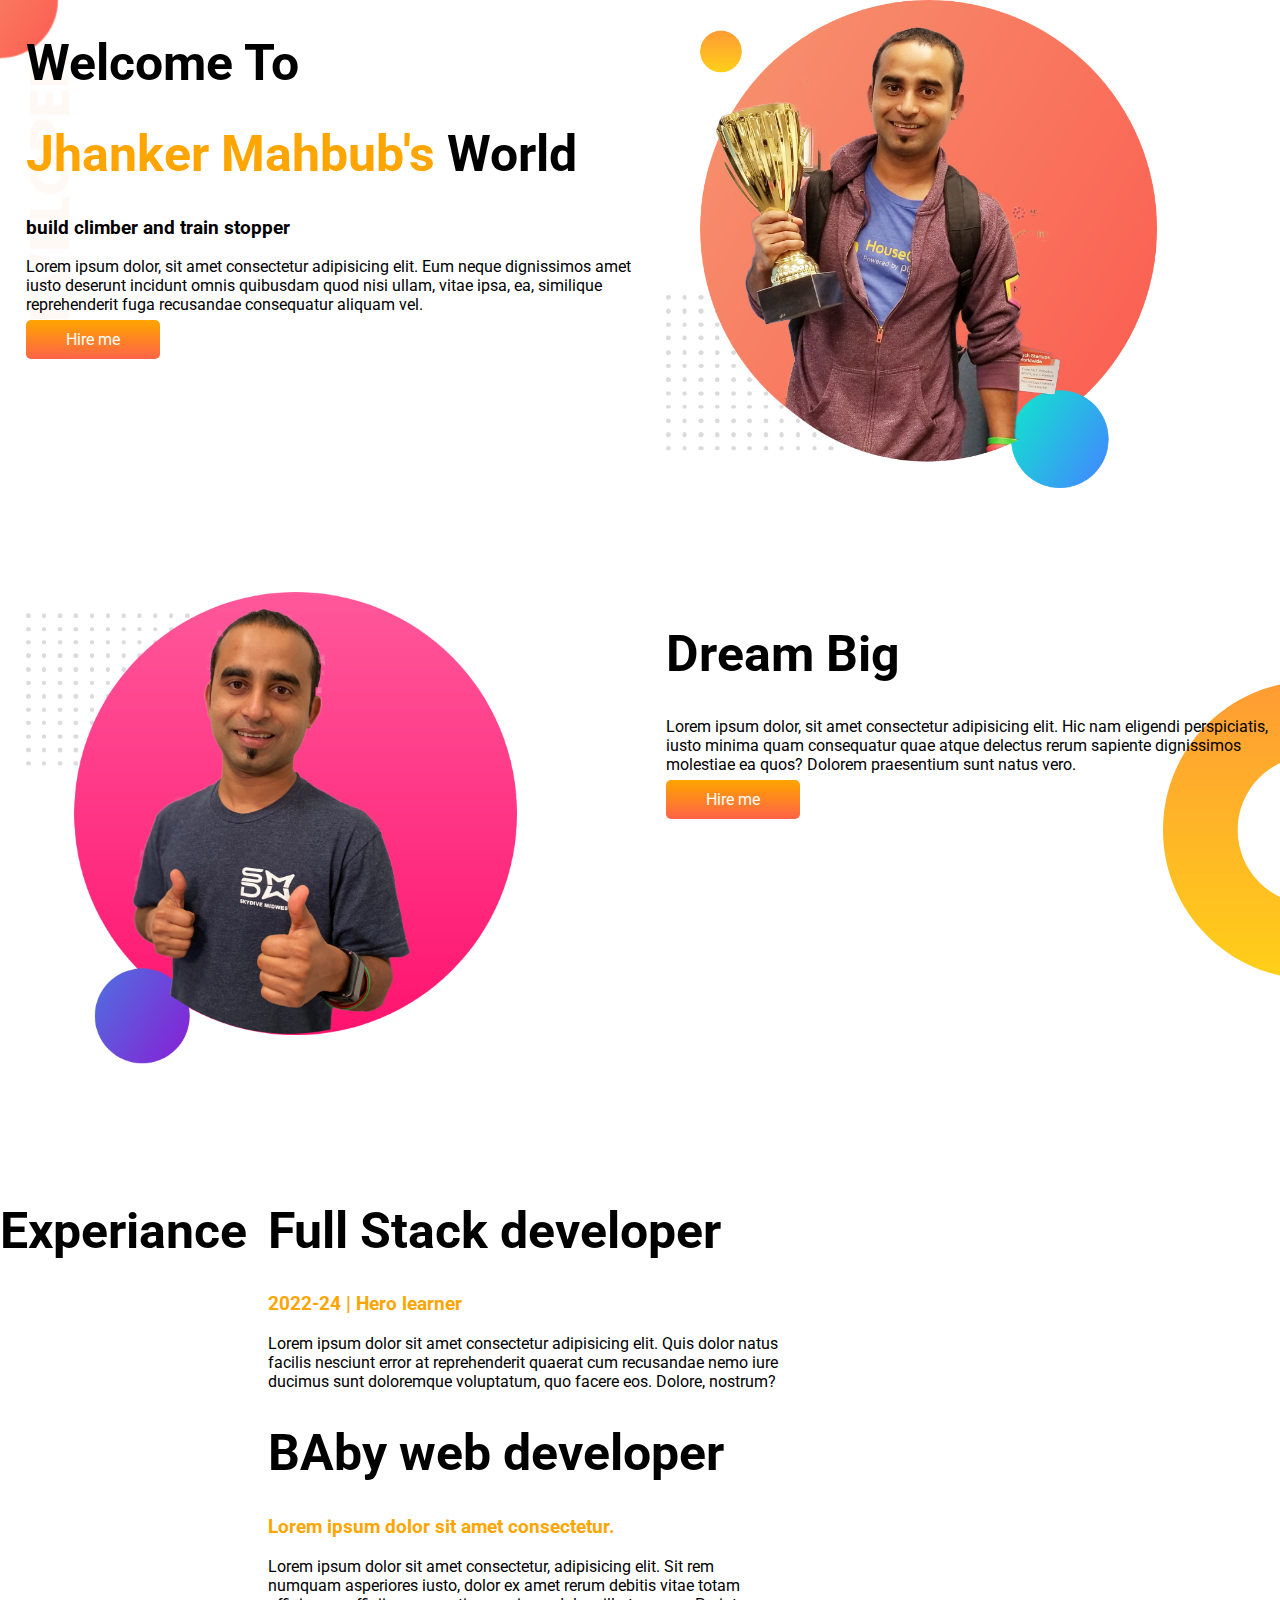
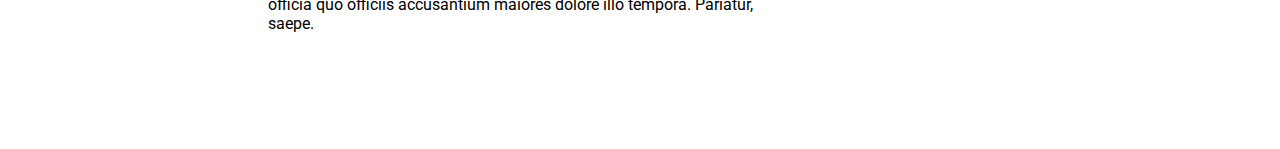
==== First-Protfolio/module-4/index.html @ b454173f "first portfoilo" ====
<!DOCTYPE html>
<html lang="en">
<head>
    <meta charset="UTF-8">
    <meta http-equiv="X-UA-Compatible" content="IE=edge">
    <meta name="viewport" content="width=device-width, initial-scale=1.0">
    <title>My Protfolio</title>
    <link href="https://fonts.googleapis.com/css2?family=Josefin+Sans:ital,wght@1,100;1,400&family=Lora:ital,wght@1,700&family=Roboto&family=Varela&display=swap" rel="stylesheet">
    <link rel="stylesheet" href="style.css">
</head>
<body>
   <section class="bannaer">
    <div class="cointainer">
        <h1>Welcome To</h1>
        <h1> <span class="name">Jhanker Mahbub's</span> World</h1>
        <h3>build climber and train stopper</h3>
        <p>Lorem ipsum dolor, sit amet consectetur adipisicing elit. Eum neque dignissimos amet iusto deserunt incidunt omnis quibusdam quod nisi ullam, vitae ipsa, ea, similique reprehenderit fuga recusandae consequatur aliquam vel.</p>
        <a class="link-button" href="#" target="_blank" >Hire me</a>
       </div>
       <div class="img cointainer">
        <img src="image/jhankar.png" alt="">
    </div>
   </section>
   <section class=" mid-bannaer">
       <div class="cointainer">
           <img src="image/jhankar2.png" alt="">
       </div>
       <div class="cointainer">
        <h1>Dream Big</h1>
        <p>Lorem ipsum dolor, sit amet consectetur adipisicing elit. Hic nam eligendi perspiciatis, iusto minima quam consequatur quae atque delectus rerum sapiente dignissimos molestiae ea quos? Dolorem praesentium sunt natus vero.</p>
        <a class="link-button" href="#" target="_blank" >Hire me</a>
       </div>
   </section>
   <section>
       <h1>Experiance</h1>
       <div class="flexible-container">
        <div class="cointainer">
            <h1>Full Stack developer</h1>
            <h3 class="name">2022-24 | Hero learner</h3>
            <p>Lorem ipsum dolor sit amet consectetur adipisicing elit. Quis dolor natus facilis nesciunt error at reprehenderit quaerat cum recusandae nemo iure ducimus sunt doloremque voluptatum, quo facere eos. Dolore, nostrum?</p>
        </div>
        <div class="cointainer">  
            <h1>BAby web developer</h1>
            <h3 class="name">Lorem ipsum dolor sit amet consectetur.</h3>
            <p>Lorem ipsum dolor sit amet consectetur, adipisicing elit. Sit rem numquam asperiores iusto, dolor ex amet rerum debitis vitae totam officia quo officiis accusantium maiores dolore illo tempora. Pariatur, saepe.</p>
        </div>
       </div>
       
   </section>
   
</body>
</html>
---- First-Protfolio/module-4/style.css ----
body {
  font-family: "Roboto", sans-serif;
  margin: 0;
}
h1 {
  font-size: 50px;
}
.name {
  color: orange;
}
section {
  display: flex;
  margin-bottom: 100px;
}
.cointainer {
  width: 50%;
  padding-left: 2%;
}
.cointainer img {
  width: 80%;
}
.link-button {
  text-decoration: none;
  background-image: linear-gradient(orange, tomato);
  color: white;
  padding: 10px 40px;
  border-radius: 5px;
}
.bannaer {
  background-image: url("image/top-banner.png");
  background-repeat: no-repeat;
}
.mid-bannaer {
  background-image: url("image/dream-bg.png");
  background-repeat: no-repeat;
  background-position: right;
}
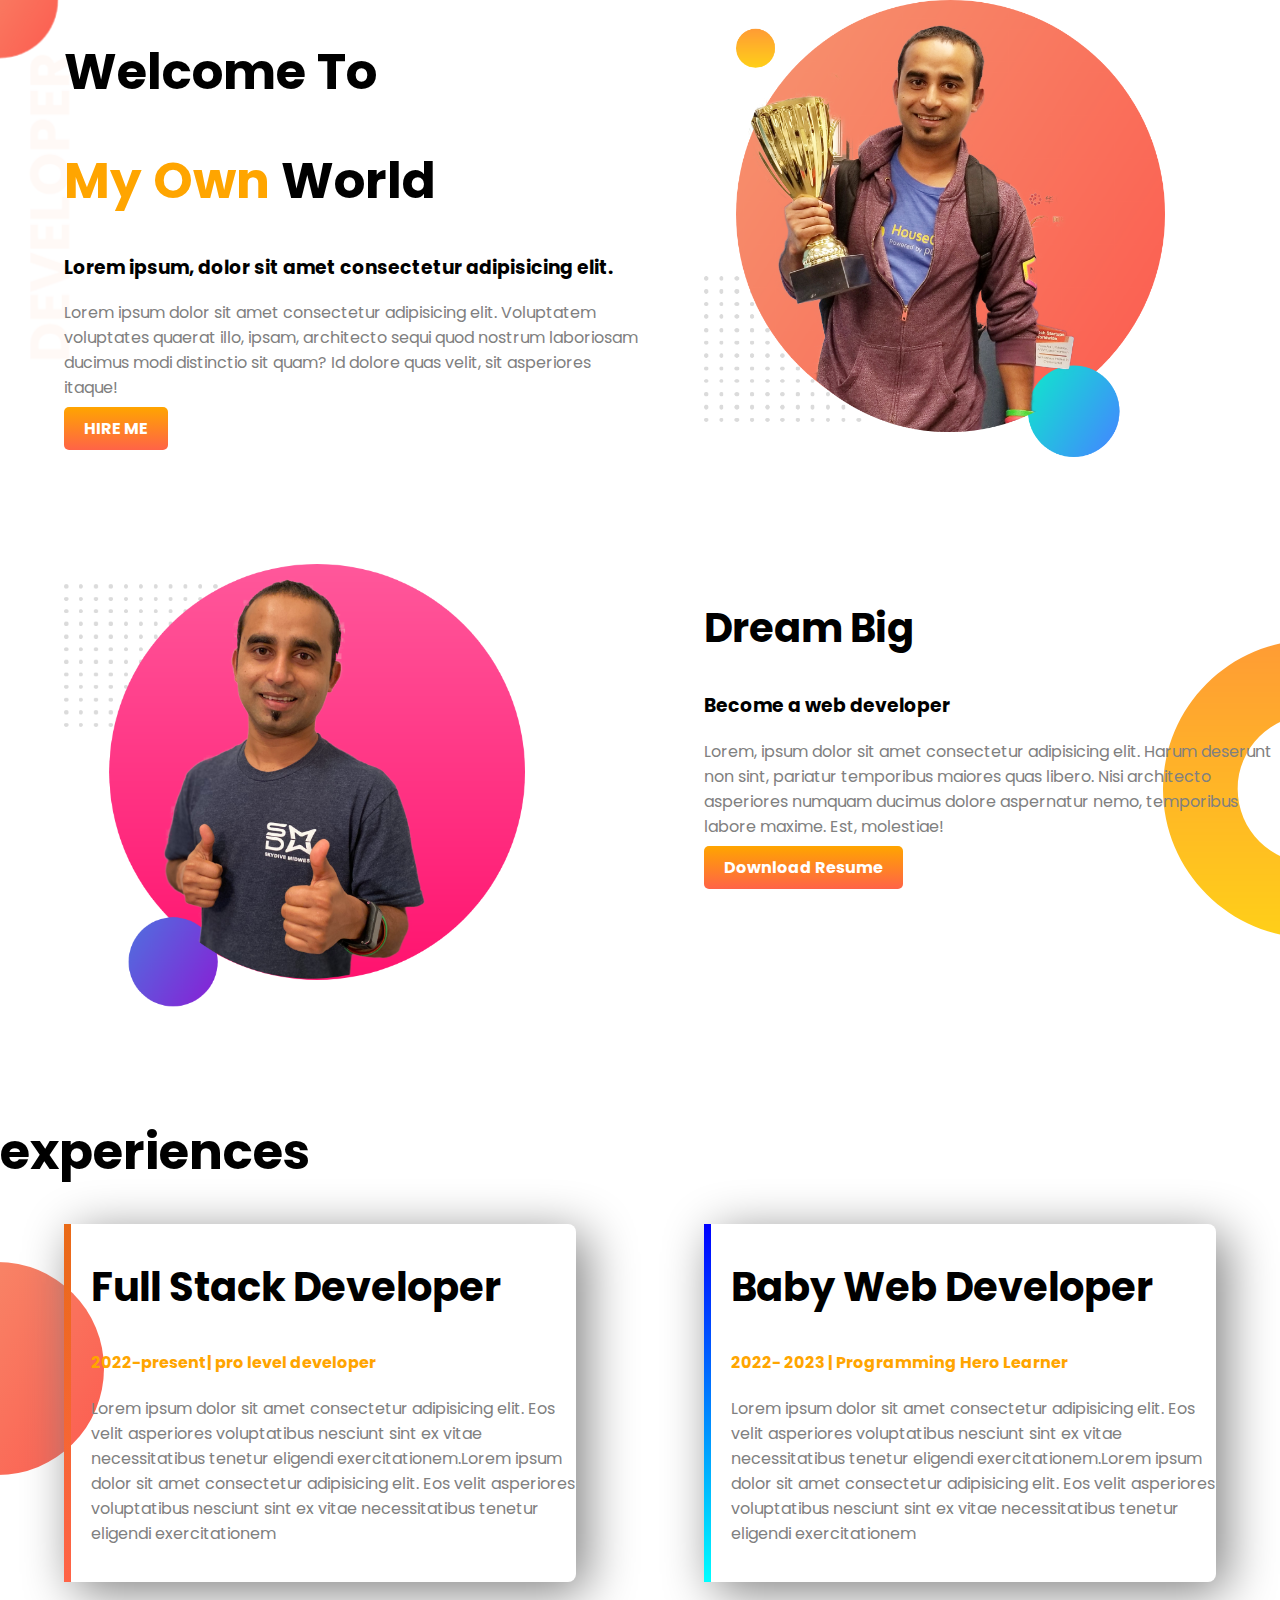
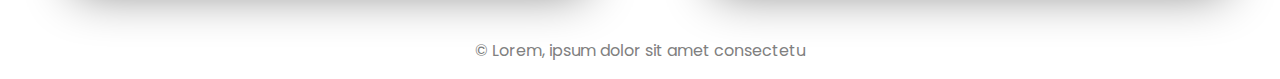
==== commit a1772816: "complete portfolio" ====
--- a/First-Protfolio/module-4/index.html
+++ b/First-Protfolio/module-4/index.html
@@ -4,49 +4,56 @@
     <meta charset="UTF-8">
     <meta http-equiv="X-UA-Compatible" content="IE=edge">
     <meta name="viewport" content="width=device-width, initial-scale=1.0">
-    <title>My Protfolio</title>
-    <link href="https://fonts.googleapis.com/css2?family=Josefin+Sans:ital,wght@1,100;1,400&family=Lora:ital,wght@1,700&family=Roboto&family=Varela&display=swap" rel="stylesheet">
-    <link rel="stylesheet" href="style.css">
+    <title>First Portfoilo</title>
+    <link rel="preconnect" href="https://fonts.googleapis.com">
+   <link rel="preconnect" href="https://fonts.gstatic.com" crossorigin>
+    <link href="https://fonts.googleapis.com/css2?family=Poppins&display=swap" rel="stylesheet">
+            <link rel="stylesheet" href="style.css">
 </head>
 <body>
-   <section class="bannaer">
-    <div class="cointainer">
-        <h1>Welcome To</h1>
-        <h1> <span class="name">Jhanker Mahbub's</span> World</h1>
-        <h3>build climber and train stopper</h3>
-        <p>Lorem ipsum dolor, sit amet consectetur adipisicing elit. Eum neque dignissimos amet iusto deserunt incidunt omnis quibusdam quod nisi ullam, vitae ipsa, ea, similique reprehenderit fuga recusandae consequatur aliquam vel.</p>
-        <a class="link-button" href="#" target="_blank" >Hire me</a>
-       </div>
-       <div class="img cointainer">
-        <img src="image/jhankar.png" alt="">
-    </div>
-   </section>
-   <section class=" mid-bannaer">
-       <div class="cointainer">
-           <img src="image/jhankar2.png" alt="">
-       </div>
-       <div class="cointainer">
-        <h1>Dream Big</h1>
-        <p>Lorem ipsum dolor, sit amet consectetur adipisicing elit. Hic nam eligendi perspiciatis, iusto minima quam consequatur quae atque delectus rerum sapiente dignissimos molestiae ea quos? Dolorem praesentium sunt natus vero.</p>
-        <a class="link-button" href="#" target="_blank" >Hire me</a>
-       </div>
-   </section>
-   <section>
-       <h1>Experiance</h1>
-       <div class="flexible-container">
-        <div class="cointainer">
-            <h1>Full Stack developer</h1>
-            <h3 class="name">2022-24 | Hero learner</h3>
-            <p>Lorem ipsum dolor sit amet consectetur adipisicing elit. Quis dolor natus facilis nesciunt error at reprehenderit quaerat cum recusandae nemo iure ducimus sunt doloremque voluptatum, quo facere eos. Dolore, nostrum?</p>
-        </div>
-        <div class="cointainer">  
-            <h1>BAby web developer</h1>
-            <h3 class="name">Lorem ipsum dolor sit amet consectetur.</h3>
-            <p>Lorem ipsum dolor sit amet consectetur, adipisicing elit. Sit rem numquam asperiores iusto, dolor ex amet rerum debitis vitae totam officia quo officiis accusantium maiores dolore illo tempora. Pariatur, saepe.</p>
-        </div>
-       </div>
-       
-   </section>
-   
+       <section class="top-banner">
+           <div class="top">
+               <h1>Welcome To</h1>
+               <h1><span class="text">My Own </span> World</h1>
+               <h3>Lorem ipsum, dolor sit amet consectetur adipisicing elit.</h3>
+                <p>Lorem ipsum dolor sit amet consectetur adipisicing elit. Voluptatem voluptates quaerat illo, ipsam, architecto sequi quod nostrum laboriosam ducimus modi distinctio sit quam? Id dolore quas velit, sit asperiores itaque!</p>
+                <a class="link-button" href="#" target="_blank">HIRE ME</a>
+            </div>
+           <div class="top">
+               <img src="image/jhankar.png" alt="">
+           </div>
+       </section>
+       <section class=" top-banner dream-big">
+           <div class="top">
+                      <img src="image/jhankar2.png" alt="">
+           </div>
+           <div class="top"> 
+               <h2>Dream Big</h2>
+               <h3>Become a web developer</h3>
+               <p>Lorem, ipsum dolor sit amet consectetur adipisicing elit. Harum deserunt non sint, pariatur temporibus maiores quas libero. Nisi architecto asperiores numquam ducimus dolore aspernatur nemo, temporibus labore maxime. Est, molestiae!</p>
+               <a class="link-button" href="#" target="_blank">Download Resume</a>
+           </div>
+       </section>
+       <section class="eperience-area">
+           <h1>experiences</h1>
+         <div class="expe-box"> 
+            <div id="web" class="experienecs">
+                <h2>Full Stack Developer</h2>
+                 <h4 class="text">2022-present| pro level developer</h4>
+                 <p>Lorem ipsum dolor sit amet consectetur adipisicing elit. Eos velit asperiores voluptatibus nesciunt sint ex vitae necessitatibus tenetur eligendi exercitationem.Lorem ipsum dolor sit amet consectetur adipisicing elit. Eos velit asperiores voluptatibus nesciunt sint ex vitae necessitatibus tenetur eligendi exercitationem</p>
+                 
+            </div>
+            <div id="exper" class="experienecs">
+             <h2>Baby Web Developer</h2>
+             <h4 class="text">2022- 2023 | Programming Hero Learner </h4>
+             <p>Lorem ipsum dolor sit amet consectetur adipisicing elit. Eos velit asperiores voluptatibus nesciunt sint ex vitae necessitatibus tenetur eligendi exercitationem.Lorem ipsum dolor sit amet consectetur adipisicing elit. Eos velit asperiores voluptatibus nesciunt sint ex vitae necessitatibus tenetur eligendi exercitationem
+ 
+             </p>
+            </div>
+         </div>
+       </section>
+       <footer>
+           <p>© Lorem, ipsum dolor sit amet consectetu</p>
+       </footer>
 </body>
 </html>--- a/First-Protfolio/module-4/style.css
+++ b/First-Protfolio/module-4/style.css
@@ -1,37 +1,77 @@
 body {
-  font-family: "Roboto", sans-serif;
+  font-family: "Poppins", sans-serif;
   margin: 0;
 }
 h1 {
   font-size: 50px;
 }
-.name {
+h2 {
+  font-size: 40px;
+}
+.text {
   color: orange;
 }
-section {
+.top-banner {
   display: flex;
   margin-bottom: 100px;
 }
-.cointainer {
+.top-banner {
+  background-image: url("image/top-banner.png");
+  background-repeat: no-repeat;
+}
+
+.top {
   width: 50%;
-  padding-left: 2%;
+  margin-left: 5%;
 }
-.cointainer img {
+.top img {
   width: 80%;
+}
+p {
+  color: gray;
 }
 .link-button {
   text-decoration: none;
   background-image: linear-gradient(orange, tomato);
+  padding: 10px 20px;
+  border-radius: 5px;
   color: white;
-  padding: 10px 40px;
-  border-radius: 5px;
+  font-weight: 700;
 }
-.bannaer {
-  background-image: url("image/top-banner.png");
-  background-repeat: no-repeat;
-}
-.mid-bannaer {
+.dream-big {
   background-image: url("image/dream-bg.png");
   background-repeat: no-repeat;
   background-position: right;
 }
+.experienecs {
+  width: 40%;
+  margin-left: 5%;
+  margin-right: 5%;
+  box-shadow: 10px 10px 50px gray;
+  padding-left: 20px;
+  padding-bottom: 20px;
+  border-radius: 8px;
+  border-left: 10px solid red;
+}
+#exper {
+  border-left: 7px solid;
+  border-image: linear-gradient(blue, cyan);
+  border-image-slice: 1;
+}
+#web {
+  border-left: 7px solid;
+  border-image: linear-gradient(rgb(233, 106, 22), tomato);
+  border-image-slice: 1;
+}
+.expe-box {
+  display: flex;
+  padding-bottom: 40px;
+}
+.eperience-area {
+  background-image: url(image/exp-bg.png);
+  background-repeat: no-repeat;
+  background-position: left;
+}
+footer {
+  text-align: center;
+}
